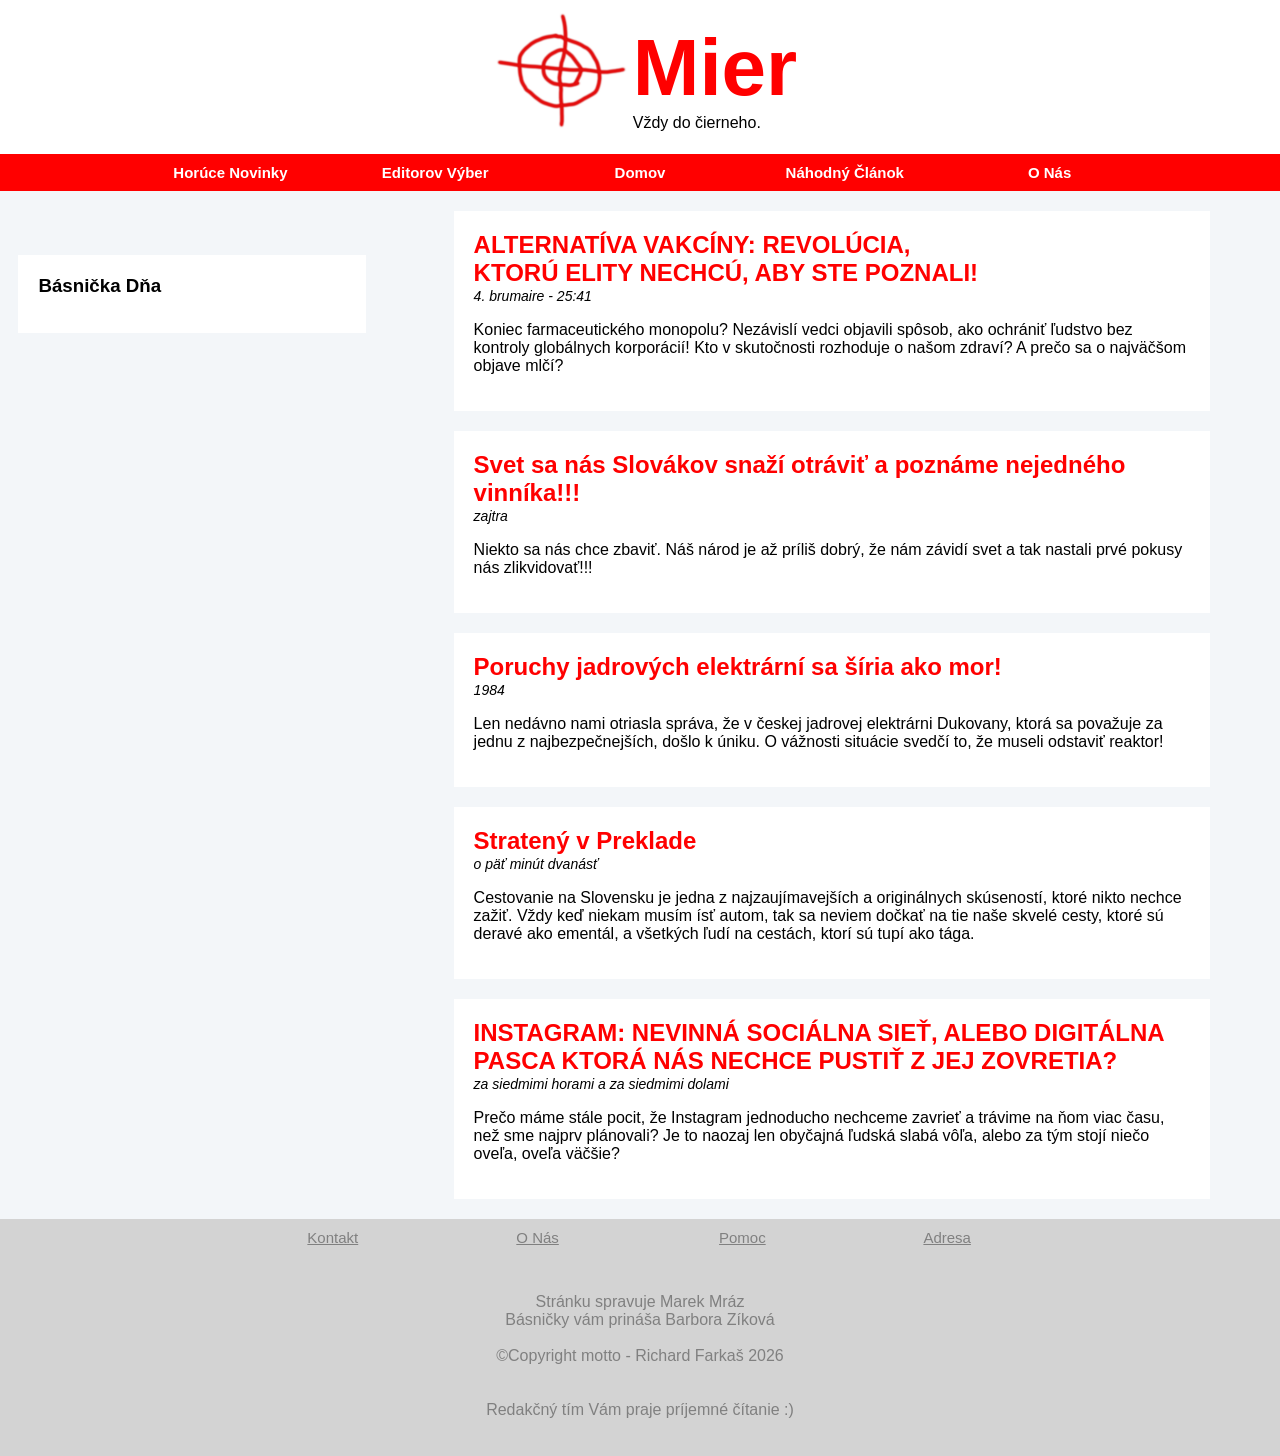
==== index.html @ 83332a37 "update index.html" ====
<!doctype html>
<html>
    <head>
        <title>Mier - Sme Noviny</title>
        <link rel="stylesheet" href="/style.css" type="text/css" />
        <meta charset="utf-8" />
        <meta name="viewport" content="width=device-width, initial-scale=1" />
    </head>
    <body>
        <header>
            <div class="heading-centrer">
                <div>
                    <img src="/images/terc.png" alt="logo" height="150px" />
                </div>
                <div class="heading-text-right">
                    <h1>Mier</h1>
                    <p>Vždy do čierneho.</p>
                </div>
            </div>
        </header>
        <nav>
            <menu>
                <li>
                    <button onclick="window.location.href = '/articles/instagram.html'">
                        Horúce Novinky
                    </button>
                </li>
                <li>
                    <button
                        onclick="
                            window.location.href = '/articles/vakciny.html'
                        "
                    >
                        Editorov Výber
                    </button>
                </li>
                <li>
                    <button onclick="window.location.href = '/'">Domov</button>
                </li>
                <li>
                    <button onclick="window.location.href = '/'">
                        Náhodný Článok
                    </button>
                </li>
                <li>
                    <button
                        onclick="
                            window.location.href = '/under-construction.html'
                        "
                    >
                        O Nás
                    </button>
                </li>
            </menu>
        </nav>
        <main>
            <div class="main-left">
                <img src="/images/darkmoney.png" alt="" class="obrazok">
                <article class="card">
                    <h3>Básnička Dňa</h3>
                    <p></p>
                </article>
                <img src="images/tinfoil.jpg" alt="" class="obrazok" />
            </div>

            <div class="main-right">
                <article class="card">
                    <a href="/articles/vakciny.html">
                        <h2>
                            ALTERNATÍVA VAKCÍNY: REVOLÚCIA,<br />KTORÚ ELITY
                            NECHCÚ, ABY STE POZNALI!
                        </h2>
                        <time class="datum">4. brumaire - 25:41</time>
                        <p>
                            Koniec farmaceutického monopolu? Nezávislí vedci
                            objavili spôsob, ako ochrániť ľudstvo bez kontroly
                            globálnych korporácií! Kto v skutočnosti rozhoduje o
                            našom zdraví? A prečo sa o najväčšom objave mlčí?
                        </p>
                    </a>
                </article>

                <article class="card">
                    <a href="/articles/mandlove-lupienky.html">
                        <h2>
                            Svet sa nás Slovákov snaží otráviť a poznáme
                            nejedného vinníka!!!
                        </h2>
                        <time class="datum">zajtra</time>
                        <p>
                            Niekto sa nás chce zbaviť. Náš národ je až príliš
                            dobrý, že nám závidí svet a tak nastali prvé pokusy
                            nás zlikvidovať!!!
                        </p>
                    </a>
                </article>

                <article class="card">
                    <a href="articles/elektrarne.html">
                        <h2>Poruchy jadrových elektrární sa šíria ako mor!</h2>
                        <time class="datum">1984</time>
                        <p>
                            Len nedávno nami otriasla správa, že v českej
                            jadrovej elektrárni Dukovany, ktorá sa považuje za
                            jednu z najbezpečnejších, došlo k úniku. O vážnosti
                            situácie svedčí to, že museli odstaviť reaktor!
                        </p>
                    </a>
                </article>

                <article class="card">
                    <a href="articles/vlaky.html">
                        <h2>Stratený v Preklade</h2>
                        <time class="datum">o päť minút dvanásť</time>
                        <p>
                            Cestovanie na Slovensku je jedna z najzaujímavejších
                            a originálnych skúseností, ktoré nikto nechce zažiť.
                            Vždy keď niekam musím ísť autom, tak sa neviem
                            dočkať na tie naše skvelé cesty, ktoré sú deravé ako
                            ementál, a všetkých ľudí na cestách, ktorí sú tupí
                            ako tága.
                        </p>
                    </a>
                </article>

                <article class="card">
                    <a href="articles/instagram.html">
                        <h2>
                            INSTAGRAM: NEVINNÁ SOCIÁLNA SIEŤ, ALEBO DIGITÁLNA
                            PASCA KTORÁ NÁS NECHCE PUSTIŤ Z JEJ ZOVRETIA?
                        </h2>
                        <time class="datum"
                            >za siedmimi horami a za siedmimi dolami</time
                        >
                        <p>
                            Prečo máme stále pocit, že Instagram jednoducho
                            nechceme zavrieť a trávime na ňom viac času, než sme
                            najprv plánovali? Je to naozaj len obyčajná ľudská
                            slabá vôľa, alebo za tým stojí niečo oveľa, oveľa
                            väčšie?
                        </p>
                    </a>
                </article>
                <!--<article class="card">
                    <a href="articles/">
                        <h2></h2>
                        <time class="datum"></time>
                        <p></p>
                    </a>
                </article>-->
            </div>
        </main>
        <footer>
            <div class="footer-top">
                <menu>
                    <li>
                        <button
                            onclick="
                                window.location.href =
                                    '/under-construction.html'
                            "
                        >
                            Kontakt
                        </button>
                    </li>
                    <li>
                        <button
                            onclick="
                                window.location.href =
                                    '/under-construction.html'
                            "
                        >
                            O Nás
                        </button>
                    </li>
                    <li>
                        <button
                            onclick="
                                window.location.href =
                                    '/under-construction.html'
                            "
                        >
                            Pomoc
                        </button>
                    </li>
                    <li>
                        <button
                            onclick="
                                window.location.href =
                                    'https://www.google.com/maps/place/908+45+Gbely/'
                            "
                        >
                            Adresa
                        </button>
                    </li>
                </menu>
            </div>
            <div class="footer-bottom">
                <p style="text-align: center">
                    Stránku spravuje Marek Mráz <br />
                    Básničky vám prináša Barbora Zíková
                    <br /><br />
                    ©Copyright motto - Richard Farkaš 2026
                    <br /><br /><br />
                    Redakčný tím Vám praje príjemné čítanie :)
                </p>
            </div>
        </footer>
    </body>
</html>
---- style.css ----
h1 {
    color: red;
    font-size: 80px;
    padding: 0;
    margin: 0 auto;
}

h2 {
    font-family: sans-serif;
    margin: 0;
    color: red;
}

h3 {
    font-family: sans-serif;
    margin: 0;
}

.obrazok {
    padding: 20px 20px;
    width: 100%;
}

body {
    background-color: #f3f6f9;
    font-family: Arial, sans-serif;
    margin: 0;
}

header {
    width: 100%;
    display: flex;
    flex-direction: row;
    background: white;
}

.footer-top {
    width: 80%;
    margin: 0 auto;
}

.card {
    background: white;
    /*display: grid;*/
    padding: 20px;
    width: 80%;
    /*align-items: center;*/
    margin: 20px auto;
}

.heading-centrer {
    display: flex;
    margin: 0 auto;
    align-items: center;
}

.heading-text-right p {
    margin: 0;
}

main {
    margin: 9;
    display: grid;
    grid-template-columns: 30% 70%;
}

.no-grid main {
    display: none;
}


nav {
    margin: 0;
    background: red;
    color: white;
    padding: 0;
    width: 100%;
}

a {
    text-decoration: none;
    color: inherit;
}

menu,
ul {
    font-weight: bolder;
    max-width: 80%;
    margin: 0 auto;
    padding: 0;
    display: flex;
    list-style: none;
}

nav menu li {
    width: 20%;
}

.datum {
    font-style: italic;
    font-size: 14px;
}

.footer-top menu li {
    text-decoration: underline;
    width: 15%;
    margin: 0 auto;
    font-weight: normal;
}

.footer-bottom {
    min-height: 200px;
    align-items: center;
    justify-content: center;
    display: flex;
}

button {
    border: none;
    text-decoration: inherit;
    font-size: 15px;
    background: inherit;
    color: inherit;
    font-weight: inherit;
    padding: 10px 18px;
    width: 100%;
}

footer {
    background: lightgrey;
    color: gray;
}
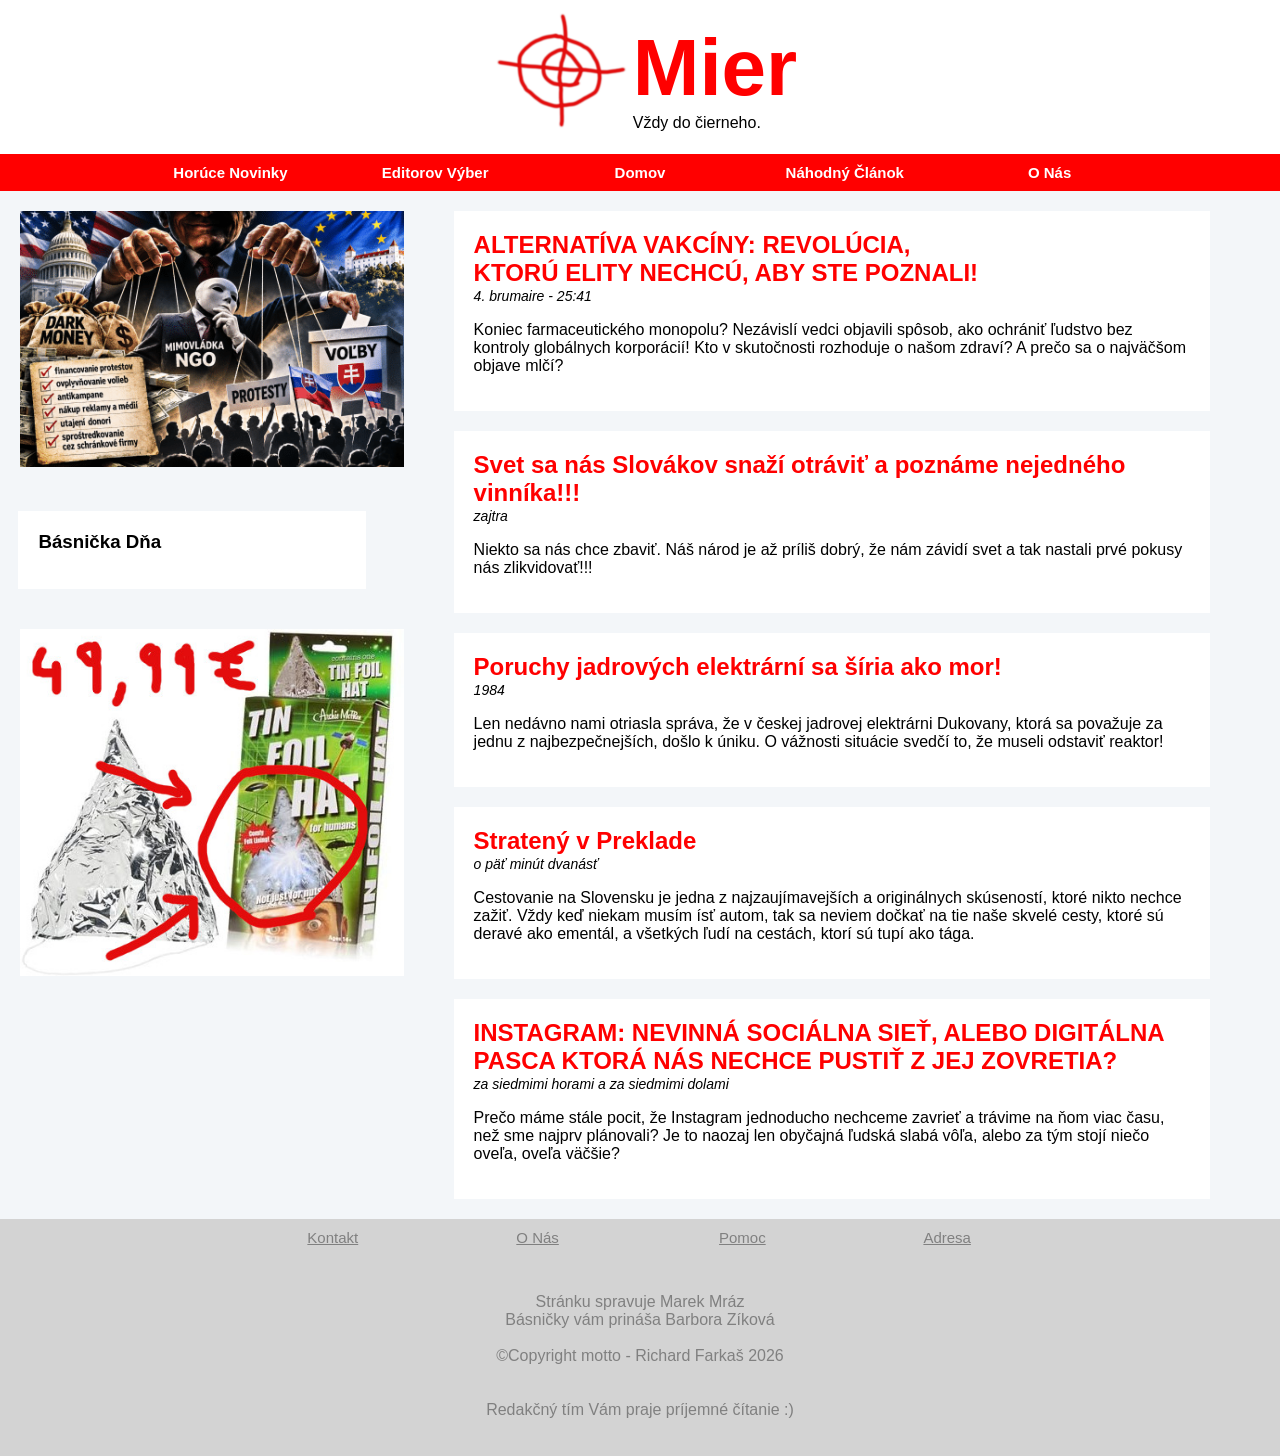
==== commit bf77851d: "fixed relative path in instagram.html and and changed main page width" ====
--- a/index.html
+++ b/index.html
@@ -2,15 +2,14 @@
 <html>
     <head>
         <title>Mier - Sme Noviny</title>
-        <link rel="stylesheet" href="/style.css" type="text/css" />
+        <link rel="stylesheet" href="./style.css" type="text/css" />
         <meta charset="utf-8" />
-        <meta name="viewport" content="width=device-width, initial-scale=1" />
     </head>
     <body>
         <header>
             <div class="heading-centrer">
                 <div>
-                    <img src="/images/terc.png" alt="logo" height="150px" />
+                    <img src="./images/terc.png" alt="logo" height="150px" />
                 </div>
                 <div class="heading-text-right">
                     <h1>Mier</h1>
@@ -21,31 +20,31 @@
         <nav>
             <menu>
                 <li>
-                    <button onclick="window.location.href = '/articles/instagram.html'">
+                    <button onclick="window.location.href = './articles/instagram.html'">
                         Horúce Novinky
                     </button>
                 </li>
                 <li>
                     <button
                         onclick="
-                            window.location.href = '/articles/vakciny.html'
+                            window.location.href = './articles/vakciny.html'
                         "
                     >
                         Editorov Výber
                     </button>
                 </li>
                 <li>
-                    <button onclick="window.location.href = '/'">Domov</button>
-                </li>
-                <li>
-                    <button onclick="window.location.href = '/'">
+                    <button onclick="window.location.href = './index.html'">Domov</button>
+                </li>
+                <li>
+                    <button onclick="window.location.href = './index.html'">
                         Náhodný Článok
                     </button>
                 </li>
                 <li>
                     <button
                         onclick="
-                            window.location.href = '/under-construction.html'
+                            window.location.href = './under-construction.html'
                         "
                     >
                         O Nás
@@ -55,17 +54,17 @@
         </nav>
         <main>
             <div class="main-left">
-                <img src="/images/darkmoney.png" alt="" class="obrazok">
+                <img src="./images/darkmoney.png" alt="" class="obrazok">
                 <article class="card">
                     <h3>Básnička Dňa</h3>
                     <p></p>
                 </article>
-                <img src="images/tinfoil.jpg" alt="" class="obrazok" />
+                <img src="./images/tinfoil.jpg" alt="" class="obrazok" />
             </div>
 
             <div class="main-right">
                 <article class="card">
-                    <a href="/articles/vakciny.html">
+                    <a href="./articles/vakciny.html">
                         <h2>
                             ALTERNATÍVA VAKCÍNY: REVOLÚCIA,<br />KTORÚ ELITY
                             NECHCÚ, ABY STE POZNALI!
@@ -81,7 +80,7 @@
                 </article>
 
                 <article class="card">
-                    <a href="/articles/mandlove-lupienky.html">
+                    <a href="./articles/mandlove-lupienky.html">
                         <h2>
                             Svet sa nás Slovákov snaží otráviť a poznáme
                             nejedného vinníka!!!
@@ -96,7 +95,7 @@
                 </article>
 
                 <article class="card">
-                    <a href="articles/elektrarne.html">
+                    <a href="./articles/elektrarne.html">
                         <h2>Poruchy jadrových elektrární sa šíria ako mor!</h2>
                         <time class="datum">1984</time>
                         <p>
@@ -109,7 +108,7 @@
                 </article>
 
                 <article class="card">
-                    <a href="articles/vlaky.html">
+                    <a href="./articles/vlaky.html">
                         <h2>Stratený v Preklade</h2>
                         <time class="datum">o päť minút dvanásť</time>
                         <p>
@@ -124,7 +123,7 @@
                 </article>
 
                 <article class="card">
-                    <a href="articles/instagram.html">
+                    <a href="./articles/instagram.html">
                         <h2>
                             INSTAGRAM: NEVINNÁ SOCIÁLNA SIEŤ, ALEBO DIGITÁLNA
                             PASCA KTORÁ NÁS NECHCE PUSTIŤ Z JEJ ZOVRETIA?
@@ -157,7 +156,7 @@
                         <button
                             onclick="
                                 window.location.href =
-                                    '/under-construction.html'
+                                    './under-construction.html'
                             "
                         >
                             Kontakt
@@ -167,7 +166,7 @@
                         <button
                             onclick="
                                 window.location.href =
-                                    '/under-construction.html'
+                                    './under-construction.html'
                             "
                         >
                             O Nás
@@ -177,7 +176,7 @@
                         <button
                             onclick="
                                 window.location.href =
-                                    '/under-construction.html'
+                                    './under-construction.html'
                             "
                         >
                             Pomoc
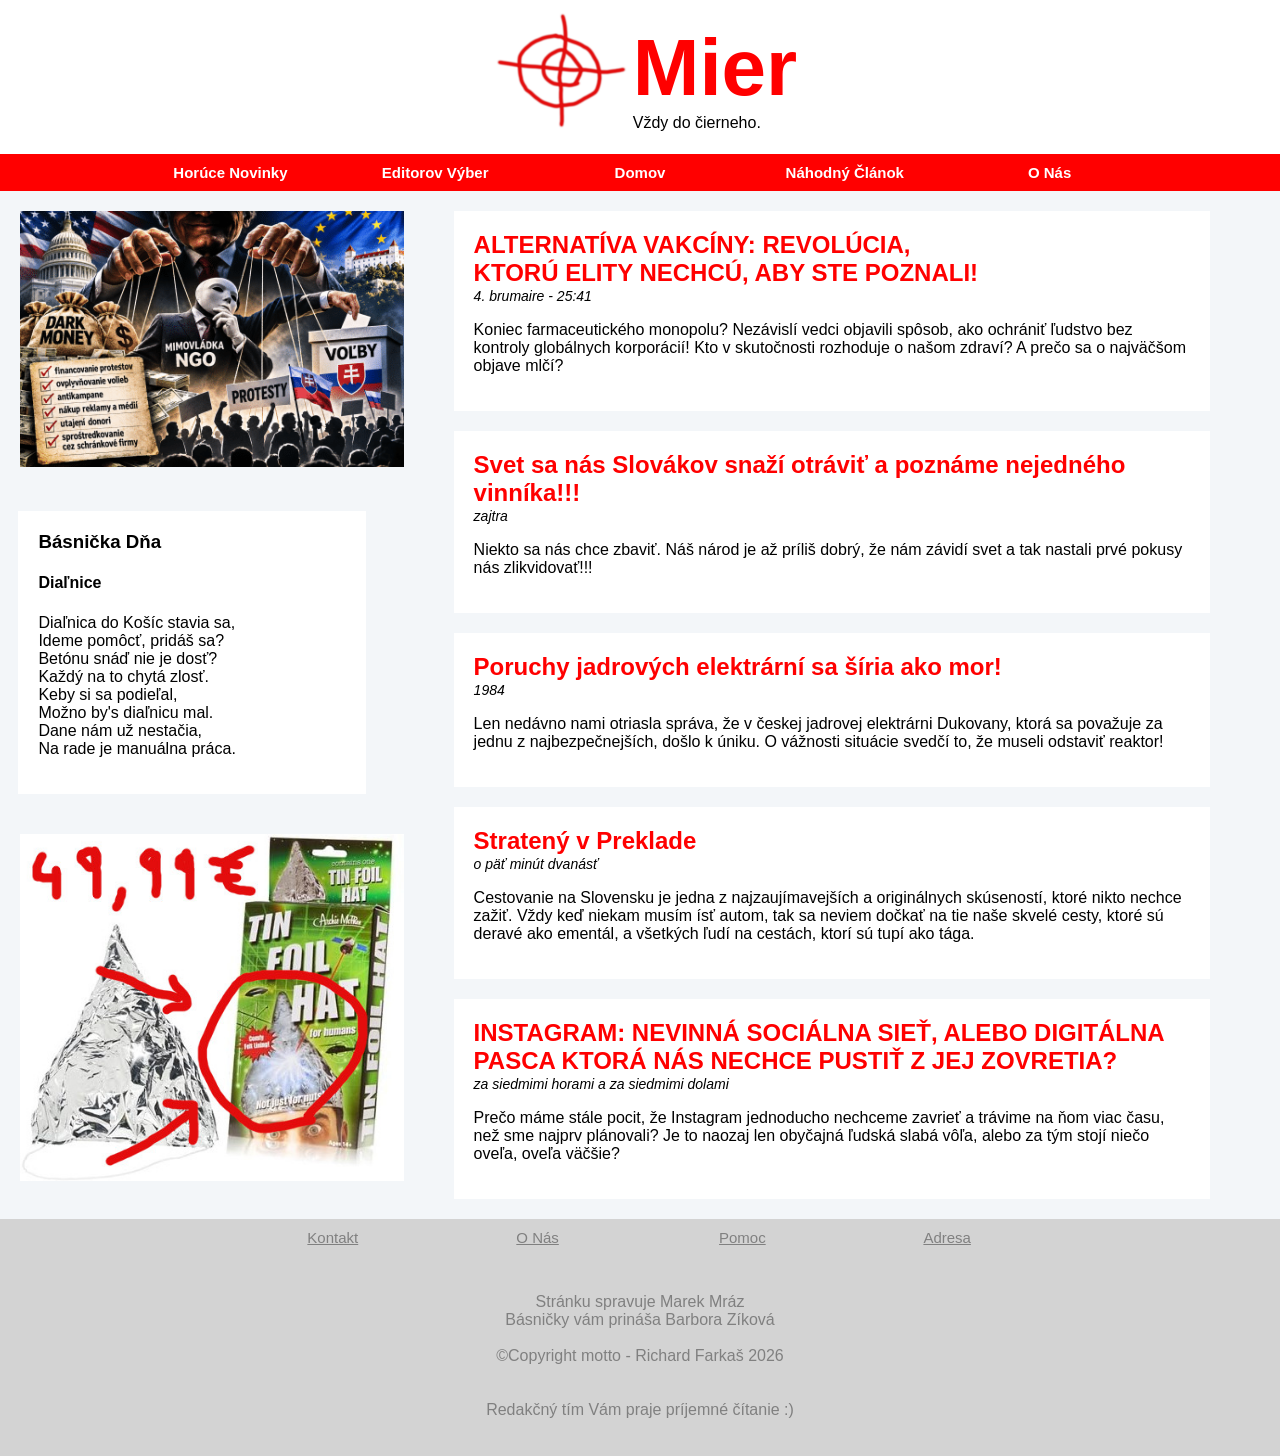
==== commit 401810b0: "pridal som basnicky na vsetky zatial" ====
--- a/index.html
+++ b/index.html
@@ -20,7 +20,11 @@
         <nav>
             <menu>
                 <li>
-                    <button onclick="window.location.href = './articles/instagram.html'">
+                    <button
+                        onclick="
+                            window.location.href = './articles/instagram.html'
+                        "
+                    >
                         Horúce Novinky
                     </button>
                 </li>
@@ -34,7 +38,9 @@
                     </button>
                 </li>
                 <li>
-                    <button onclick="window.location.href = './index.html'">Domov</button>
+                    <button onclick="window.location.href = './index.html'">
+                        Domov
+                    </button>
                 </li>
                 <li>
                     <button onclick="window.location.href = './index.html'">
@@ -54,10 +60,20 @@
         </nav>
         <main>
             <div class="main-left">
-                <img src="./images/darkmoney.png" alt="" class="obrazok">
+                <img src="./images/darkmoney.png" alt="" class="obrazok" />
                 <article class="card">
                     <h3>Básnička Dňa</h3>
-                    <p></p>
+                    <h4>Diaľnice</h4>
+                    <p>
+                        Diaľnica do Košíc stavia sa, <br />
+                        Ideme pomôcť, pridáš sa?<br />
+                        Betónu snáď nie je dosť? <br />
+                        Každý na to chytá zlosť.<br />
+                        Keby si sa podieľal, <br />
+                        Možno by's diaľnicu mal. <br />
+                        Dane nám už nestačia, <br />
+                        Na rade je manuálna práca.<br />
+                    </p>
                 </article>
                 <img src="./images/tinfoil.jpg" alt="" class="obrazok" />
             </div>
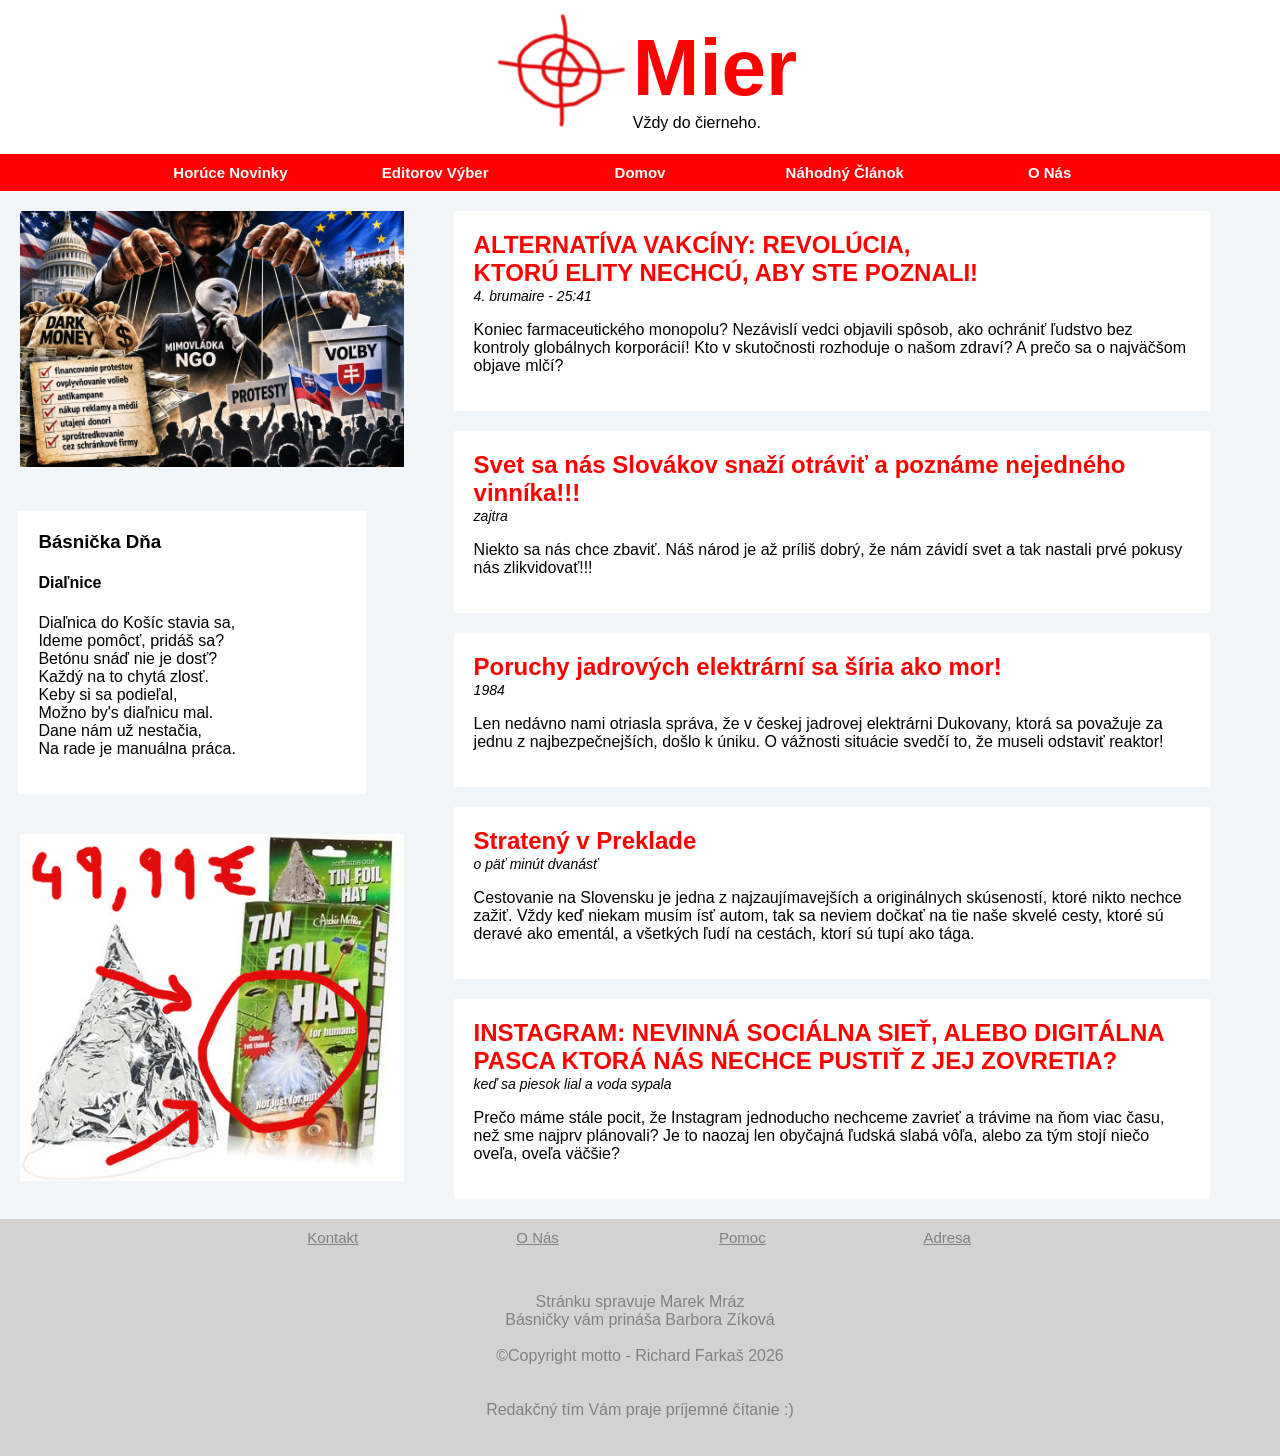
==== commit 82060dc3: "fixed links changed time of instagra" ====
--- a/index.html
+++ b/index.html
@@ -145,7 +145,7 @@
                             PASCA KTORÁ NÁS NECHCE PUSTIŤ Z JEJ ZOVRETIA?
                         </h2>
                         <time class="datum"
-                            >za siedmimi horami a za siedmimi dolami</time
+                            >keď sa piesok lial a voda sypala</time
                         >
                         <p>
                             Prečo máme stále pocit, že Instagram jednoducho
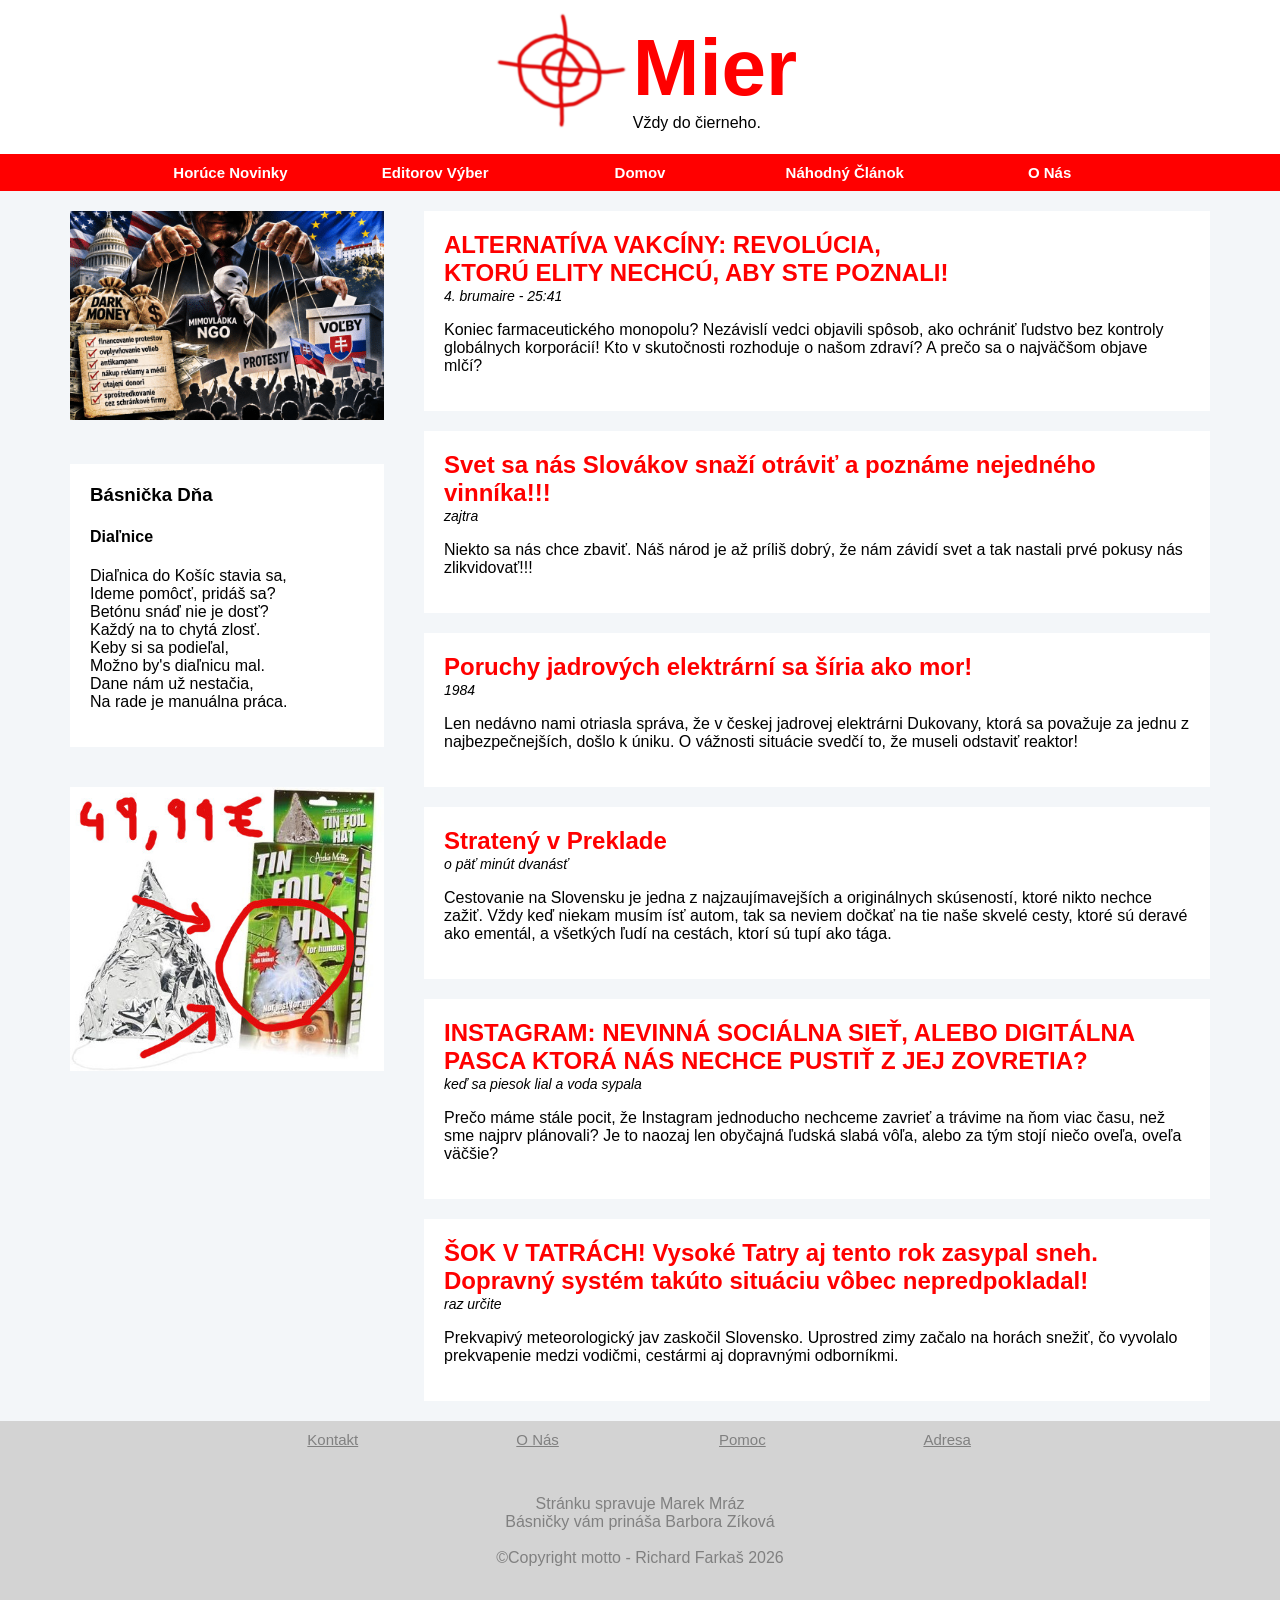
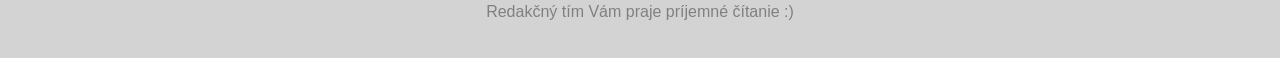
==== commit 52e65d91: "novy article od simona" ====
--- a/index.html
+++ b/index.html
@@ -156,6 +156,23 @@
                         </p>
                     </a>
                 </article>
+
+                <article class="card">
+                    <a href="articles/sneh.html">
+                        <h2>
+                            ŠOK V TATRÁCH! Vysoké Tatry aj tento rok zasypal
+                            sneh. Dopravný systém takúto situáciu vôbec
+                            nepredpokladal!
+                        </h2>
+                        <time class="datum">raz určite</time>
+                        <p>
+                            Prekvapivý meteorologický jav zaskočil Slovensko.
+                            Uprostred zimy začalo na horách snežiť, čo vyvolalo
+                            prekvapenie medzi vodičmi, cestármi aj dopravnými
+                            odborníkmi.
+                        </p>
+                    </a>
+                </article>
                 <!--<article class="card">
                     <a href="articles/">
                         <h2></h2>
--- a/style.css
+++ b/style.css
@@ -17,8 +17,17 @@
 }
 
 .obrazok {
-    padding: 20px 20px;
+    /*padding: 20px 20px;*/
+    margin: 20px 0px;
     width: 100%;
+}
+
+.main-left {
+    padding: 0 20px;
+}
+
+.main-right {
+    padding: 0 20px;
 }
 
 body {
@@ -41,11 +50,8 @@
 
 .card {
     background: white;
-    /*display: grid;*/
     padding: 20px;
-    width: 80%;
-    /*align-items: center;*/
-    margin: 20px auto;
+    margin: 20px 0;
 }
 
 .heading-centrer {
@@ -59,7 +65,7 @@
 }
 
 main {
-    margin: 9;
+    margin: 0 50px;
     display: grid;
     grid-template-columns: 30% 70%;
 }
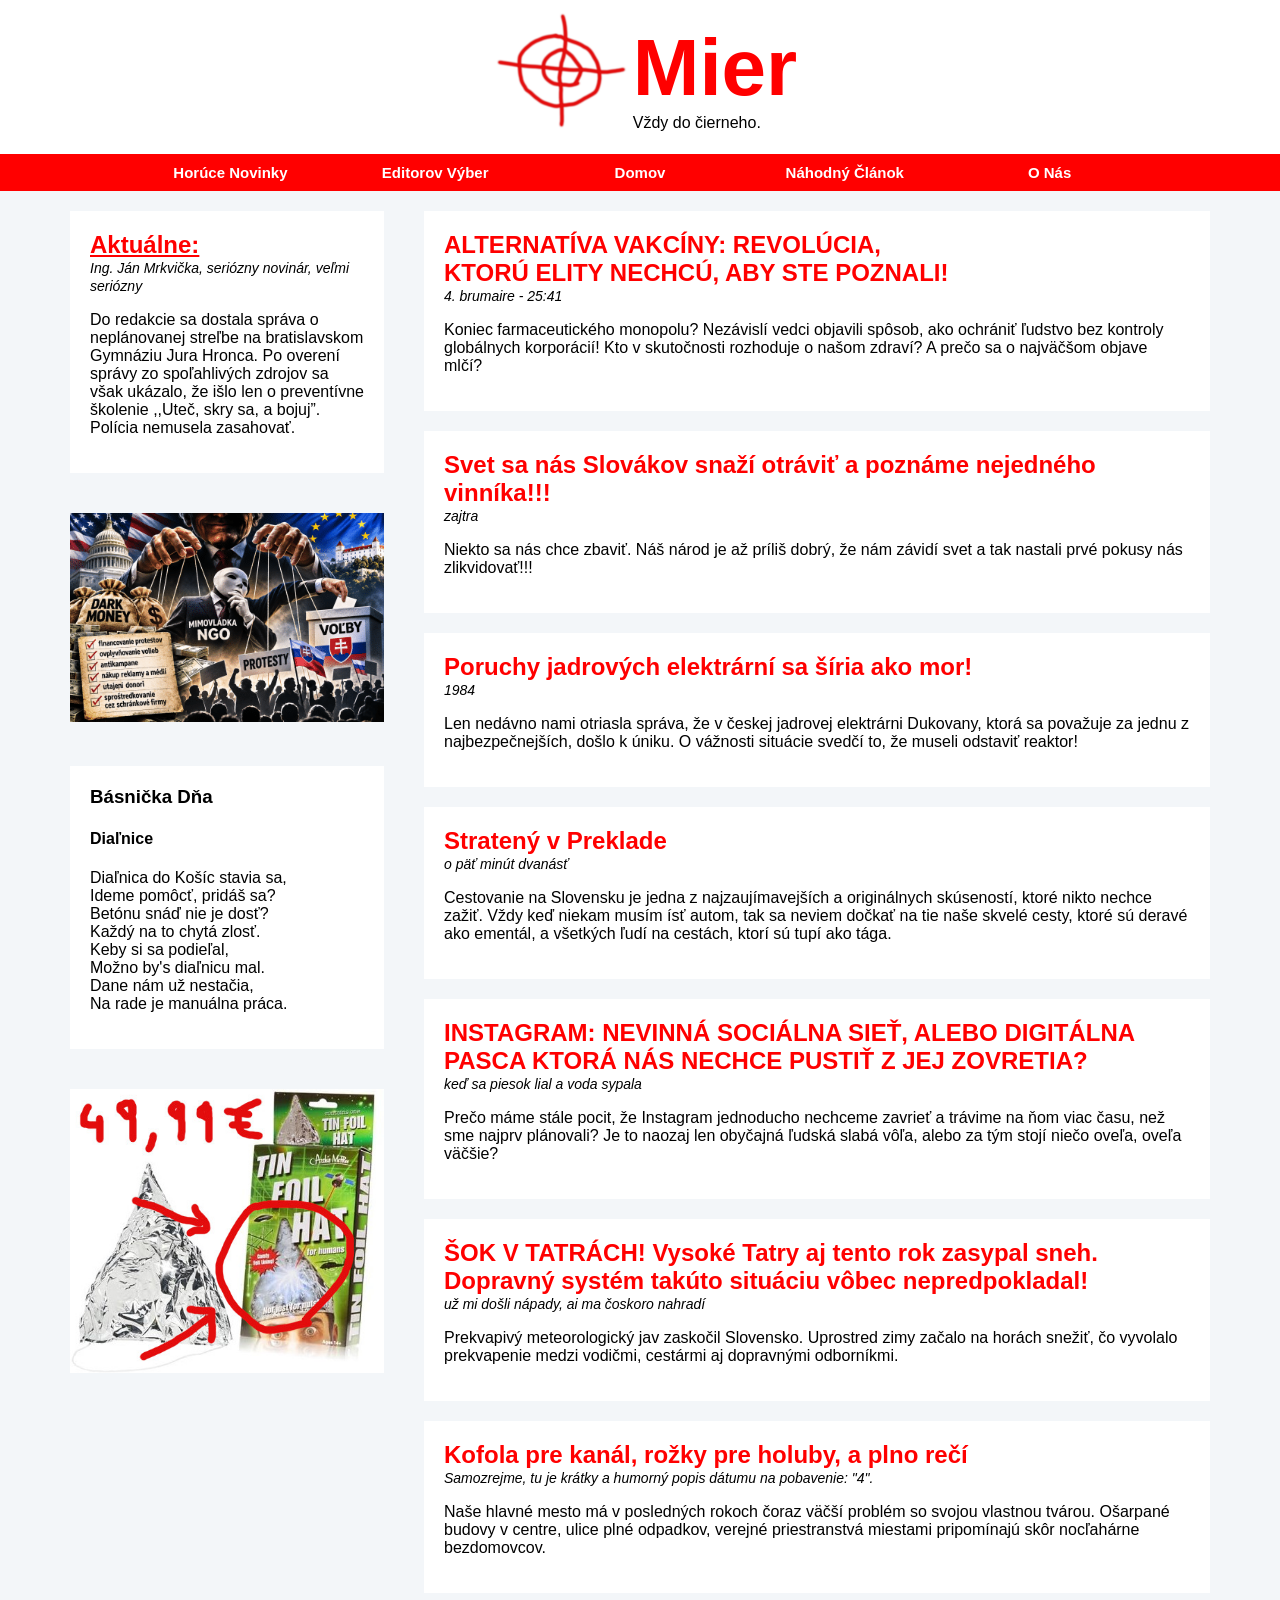
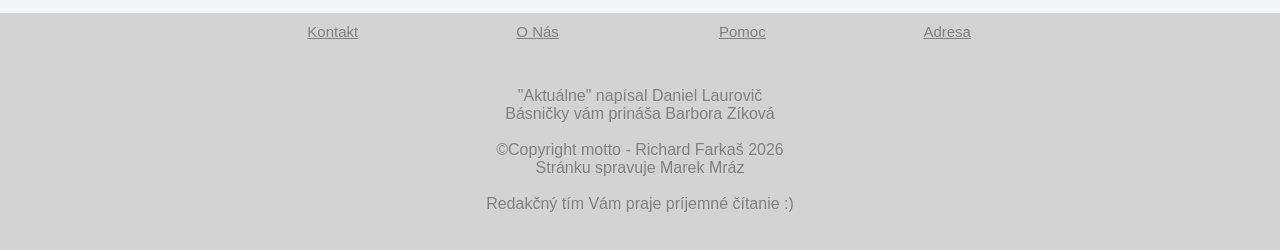
==== commit 04968d30: "danielove clanky" ====
--- a/index.html
+++ b/index.html
@@ -43,7 +43,9 @@
                     </button>
                 </li>
                 <li>
-                    <button onclick="window.location.href = './index.html'">
+                    <button
+                        onclick="window.location.href = './articles/sneh.html'"
+                    >
                         Náhodný Článok
                     </button>
                 </li>
@@ -60,6 +62,21 @@
         </nav>
         <main>
             <div class="main-left">
+                <article class="card">
+                    <h2 style="text-decoration: underline">Aktuálne:</h2>
+                    <time class="datum"
+                        >Ing. Ján Mrkvička, seriózny novinár, veľmi
+                        seriózny</time
+                    >
+                    <p>
+                        Do redakcie sa dostala správa o neplánovanej streľbe na
+                        bratislavskom Gymnáziu Jura Hronca. Po overení správy zo
+                        spoľahlivých zdrojov sa však ukázalo, že išlo len o
+                        preventívne školenie ,,Uteč, skry sa, a bojuj”. Polícia
+                        nemusela zasahovať.
+                    </p>
+                </article>
+
                 <img src="./images/darkmoney.png" alt="" class="obrazok" />
                 <article class="card">
                     <h3>Básnička Dňa</h3>
@@ -75,6 +92,7 @@
                         Na rade je manuálna práca.<br />
                     </p>
                 </article>
+
                 <img src="./images/tinfoil.jpg" alt="" class="obrazok" />
             </div>
 
@@ -164,7 +182,9 @@
                             sneh. Dopravný systém takúto situáciu vôbec
                             nepredpokladal!
                         </h2>
-                        <time class="datum">raz určite</time>
+                        <time class="datum"
+                            >už mi došli nápady, ai ma čoskoro nahradí</time
+                        >
                         <p>
                             Prekvapivý meteorologický jav zaskočil Slovensko.
                             Uprostred zimy začalo na horách snežiť, čo vyvolalo
@@ -173,6 +193,23 @@
                         </p>
                     </a>
                 </article>
+
+                <article class="card">
+                    <a href="articles/kofola.html">
+                        <h2>Kofola pre kanál, rožky pre holuby, a plno rečí</h2>
+                        <time class="datum"
+                            >Samozrejme, tu je krátky a humorný popis dátumu na
+                            pobavenie: "4".</time
+                        >
+                        <p>
+                            Naše hlavné mesto má v posledných rokoch čoraz väčší
+                            problém so svojou vlastnou tvárou. Ošarpané budovy v
+                            centre, ulice plné odpadkov, verejné priestranstvá
+                            miestami pripomínajú skôr nocľahárne bezdomovcov.
+                        </p>
+                    </a>
+                </article>
+
                 <!--<article class="card">
                     <a href="articles/">
                         <h2></h2>
@@ -229,11 +266,12 @@
             </div>
             <div class="footer-bottom">
                 <p style="text-align: center">
+                    "Aktuálne" napísal Daniel Laurovič<br />
+                    Básničky vám prináša Barbora Zíková <br />
+                    <br />
+                    ©Copyright motto - Richard Farkaš 2026 <br />
                     Stránku spravuje Marek Mráz <br />
-                    Básničky vám prináša Barbora Zíková
-                    <br /><br />
-                    ©Copyright motto - Richard Farkaš 2026
-                    <br /><br /><br />
+                    <br />
                     Redakčný tím Vám praje príjemné čítanie :)
                 </p>
             </div>
--- a/style.css
+++ b/style.css
@@ -70,6 +70,16 @@
     grid-template-columns: 30% 70%;
 }
 
+
+.construction-main {
+    width: 40%;
+    display: flex;
+    justify-content: center;
+    align-items: center;
+    flex-direction: column;
+}
+
+
 .no-grid main {
     display: none;
 }
@@ -136,3 +146,18 @@
     background: lightgrey;
     color: gray;
 }
+
+@media (max-width: 1100px) {
+    main {
+        grid-template-columns: 1fr;
+    }
+    .main-left {
+        order: 2;
+    }
+    .main-right {
+        order: 1;
+    }
+    .construction-main {
+        width: 80%;
+    }
+}
